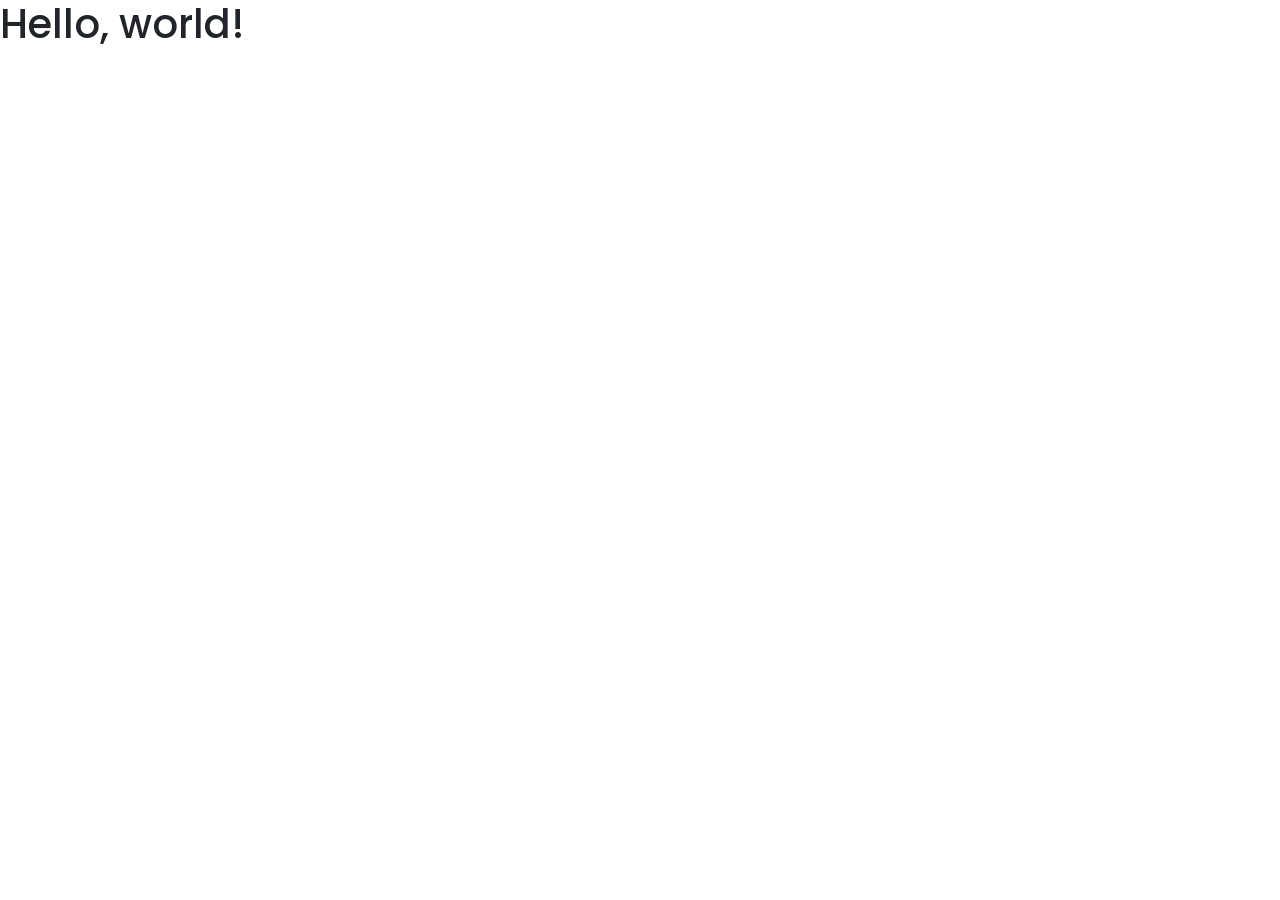
==== index.html @ f9dc4133 "v3" ====
<!doctype html>
<html lang="en">
  <head>
    <!-- Required meta tags -->
    <meta charset="utf-8">
    <meta name="viewport" content="width=device-width, initial-scale=1, shrink-to-fit=no">

    <!-- Bootstrap CSS -->
    <link rel="stylesheet" href="https://cdn.jsdelivr.net/npm/bootstrap@4.6.2/dist/css/bootstrap.min.css" integrity="sha384-xOolHFLEh07PJGoPkLv1IbcEPTNtaed2xpHsD9ESMhqIYd0nLMwNLD69Npy4HI+N" crossorigin="anonymous">

    <!-- Font Poppins -->
      <link rel="preconnect" href="https://fonts.googleapis.com">
      <link rel="preconnect" href="https://fonts.gstatic.com" crossorigin>
      <link href="https://fonts.googleapis.com/css2?family=Poppins:wght@300&display=swap" rel="stylesheet">

<!-- CSS link -->
      <link rel="stylesheet" type="text/css" href="cap1.css">

    <title>Hello, world!</title>
  </head>
  <body>
    <h1>Hello, world!</h1>





    <script src="https://cdn.jsdelivr.net/npm/jquery@3.5.1/dist/jquery.slim.min.js" integrity="sha384-DfXdz2htPH0lsSSs5nCTpuj/zy4C+OGpamoFVy38MVBnE+IbbVYUew+OrCXaRkfj" crossorigin="anonymous"></script>
    <script src="https://cdn.jsdelivr.net/npm/bootstrap@4.6.2/dist/js/bootstrap.bundle.min.js" integrity="sha384-Fy6S3B9q64WdZWQUiU+q4/2Lc9npb8tCaSX9FK7E8HnRr0Jz8D6OP9dO5Vg3Q9ct" crossorigin="anonymous"></script>

  </body>
</html>
---- cap1.css ----
body {
	font-family:'Poppins', sans-serif;
}
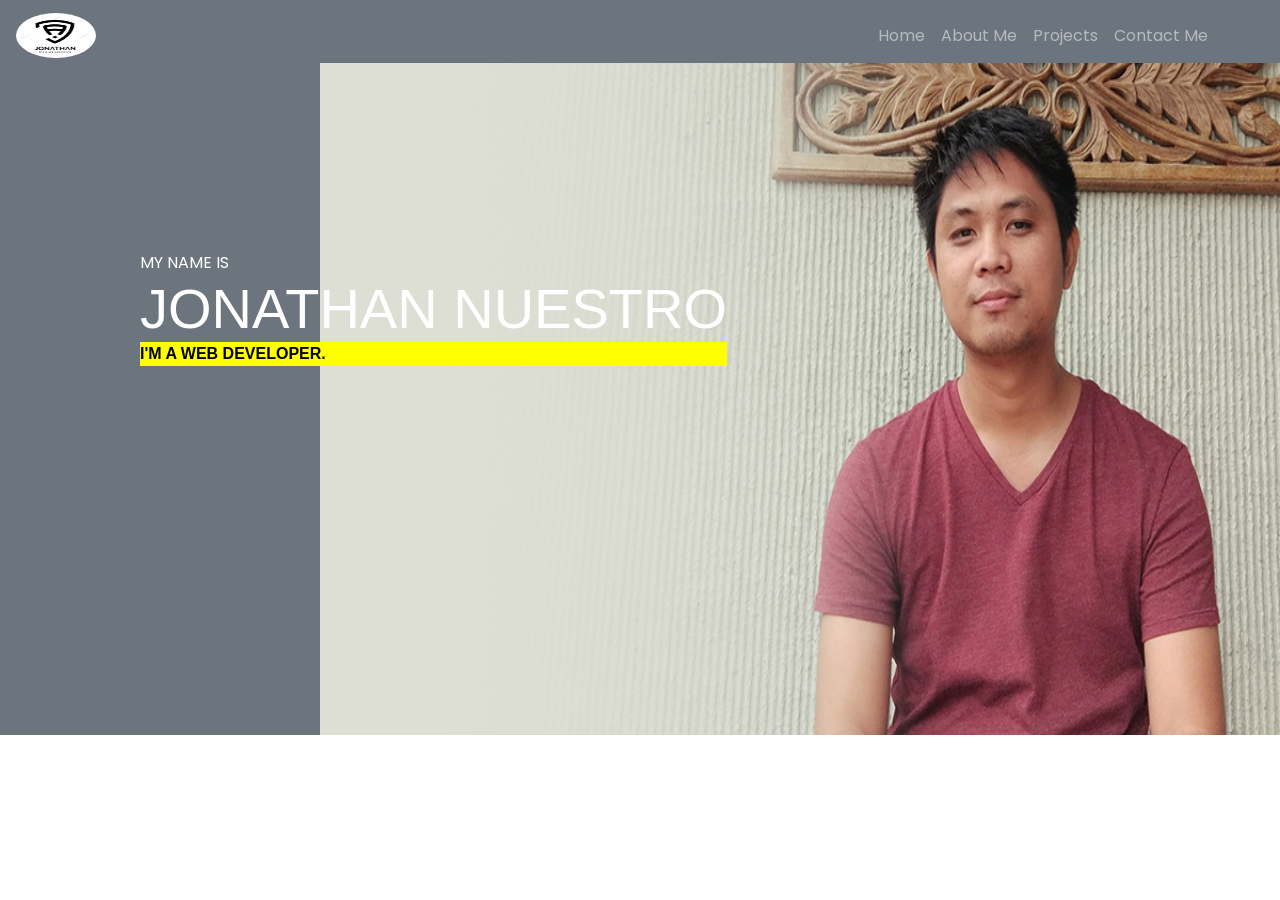
==== commit 0f56b915: "v3" ====
--- a/index.html
+++ b/index.html
@@ -5,21 +5,68 @@
     <meta charset="utf-8">
     <meta name="viewport" content="width=device-width, initial-scale=1, shrink-to-fit=no">
 
-    <!-- Bootstrap CSS -->
+<!-- Bootstrap CSS -->
     <link rel="stylesheet" href="https://cdn.jsdelivr.net/npm/bootstrap@4.6.2/dist/css/bootstrap.min.css" integrity="sha384-xOolHFLEh07PJGoPkLv1IbcEPTNtaed2xpHsD9ESMhqIYd0nLMwNLD69Npy4HI+N" crossorigin="anonymous">
 
-    <!-- Font Poppins -->
+<!-- Google Font Poppins -->
       <link rel="preconnect" href="https://fonts.googleapis.com">
       <link rel="preconnect" href="https://fonts.gstatic.com" crossorigin>
       <link href="https://fonts.googleapis.com/css2?family=Poppins:wght@300&display=swap" rel="stylesheet">
 
-<!-- CSS link -->
+<!-- CSS external -->
       <link rel="stylesheet" type="text/css" href="cap1.css">
 
-    <title>Hello, world!</title>
+    <title>Capstone One</title>
   </head>
   <body>
-    <h1>Hello, world!</h1>
+<!-- Navbar -->
+<div class="sticky-top flex-row">
+    <nav class="navbar navbar-expand-lg navbar-dark bg-secondary pb-0">
+      <a class="navbar-brand" href="https://atanpogi123.github.io/web-portfolio/"><img class="rounded-circle" width="80px" height="45px" src="./images/logo.png"></a>
+      <button class="navbar-toggler" type="button" data-toggle="collapse" data-target="#navbarNav" aria-controls="navbarNav" aria-expanded="false" aria-label="Toggle navigation">
+        <span class="navbar-toggler-icon"></span>
+      </button>
+      <div class="collapse navbar-collapse" id="navbarNav">
+        <ul class="navbar-nav ml-auto pr-lg-5">
+          <li class="nav-item">
+            <a class="nav-link" href="#home">Home</a>
+          </li>
+          <li class="nav-item">
+            <a class="nav-link" href="#about-me">About Me</a>
+          </li>
+          <li class="nav-item">
+            <a class="nav-link" href="#projects">Projects</a>
+          </li>
+          <li class="nav-item">
+            <a class="nav-link" href="#contact-me">Contact Me</a>
+          </li>
+
+        </ul>
+      </div>
+    </nav>
+ </div>   
+<!-- Navbar End -->
+
+<main class="container-fluid bg-secondary">
+    <section class="row d-flex" id="home">
+        <div class="col-12">
+                <div id="head-text">
+                    <p id="name1" class="display-5">MY NAME IS</p> 
+                    <p id="name2" class="display-4">JONATHAN NUESTRO</p>
+                    <p class="job-title display-5"><strong>I'M A WEB DEVELOPER.</strong> </p>
+                </div>
+        </div>  
+    </section>
+ <!-- End of Home page -->   
+
+</main>
+
+<!-- about ME -->
+    
+
+<!-- about ME end -->
+
+  
 
 
 
--- a/cap1.css
+++ b/cap1.css
@@ -1,3 +1,33 @@
+* {
+margin: 0;
+padding: 0;
+}
+
 body {
 	font-family:'Poppins', sans-serif;
+}
+
+#home {
+	background-image: url(./images/jonathan.jpg);
+	background-repeat: no-repeat;
+	background-position: right;
+	background-size: 75% 100%;
+	color: white;
+	min-height: 42em;
+}
+
+#head-text {
+	display: inline-grid;
+	padding-top: 15%;
+	padding-left: 10%;
+	visibility: none;
+}
+
+.job-title {
+	background-color: yellow;
+	color: black;
+}
+
+#name1, #name2 {
+	margin-bottom: 0;
 }
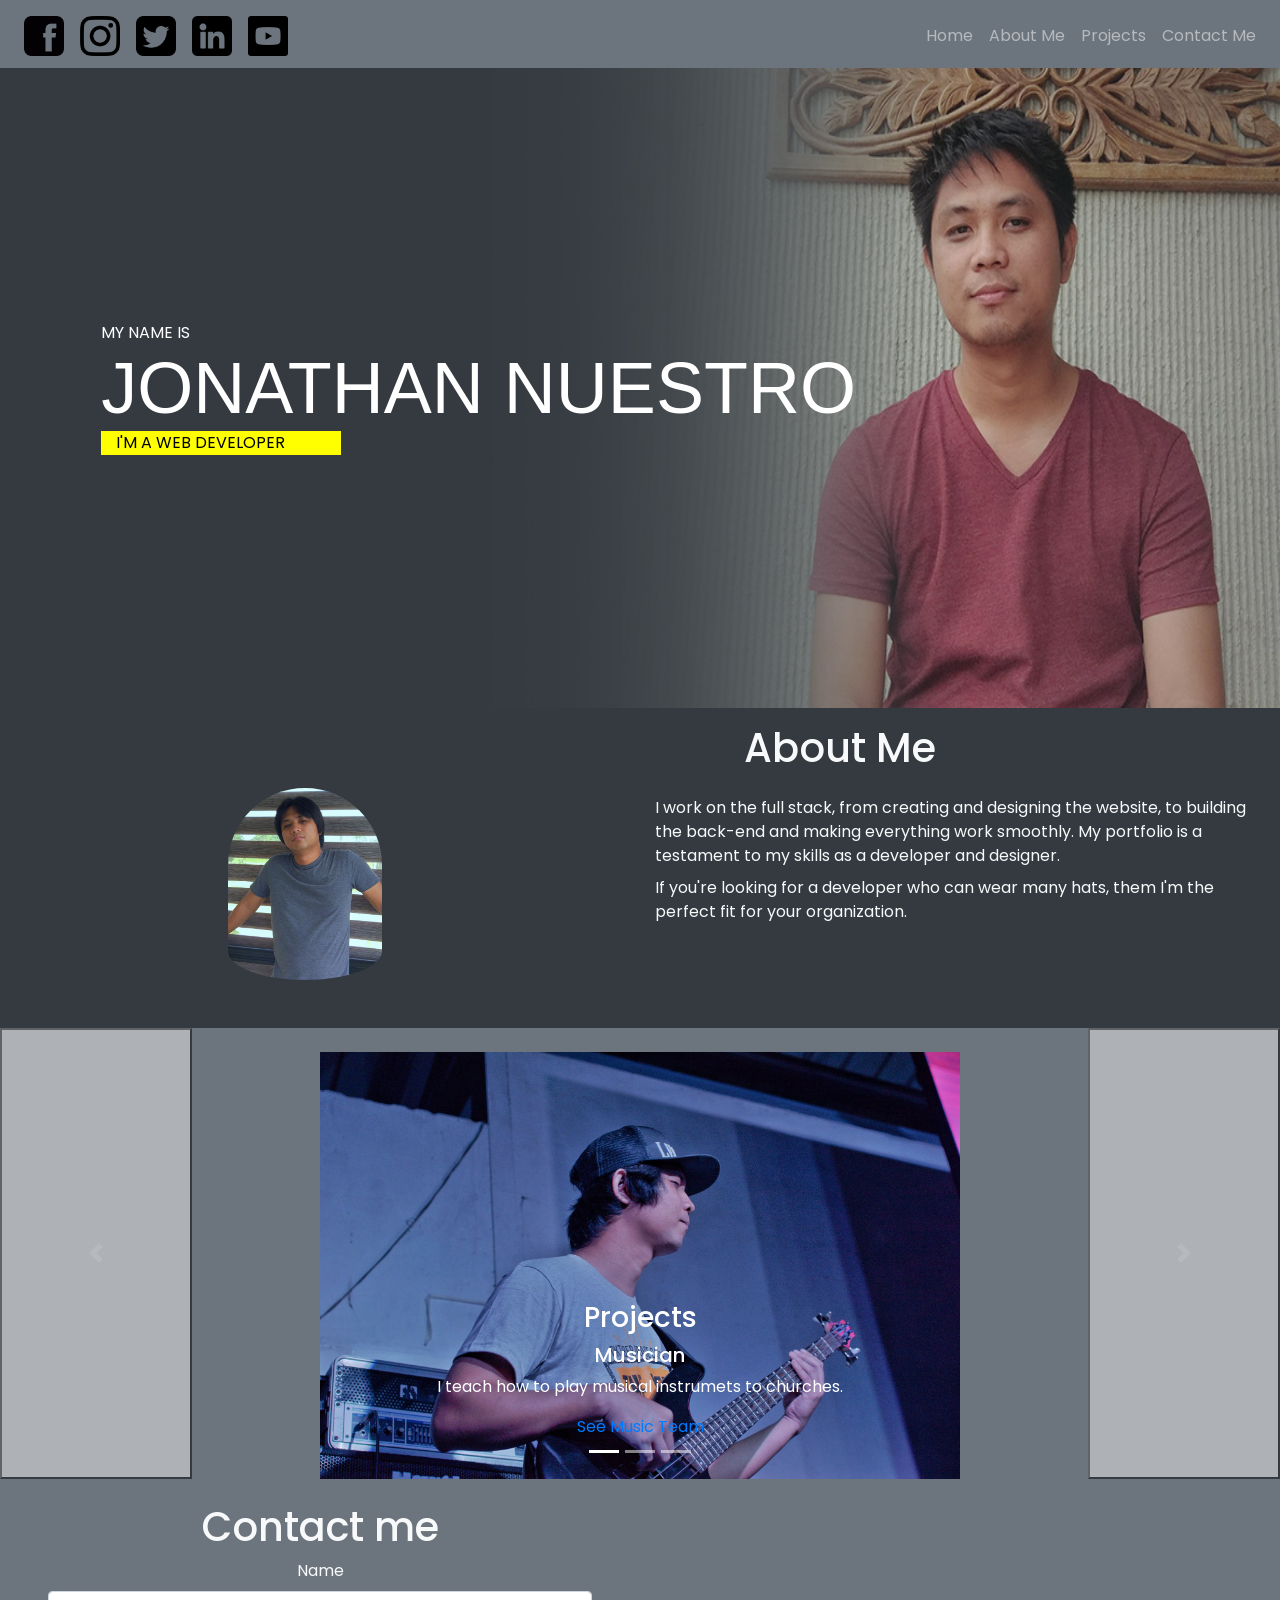
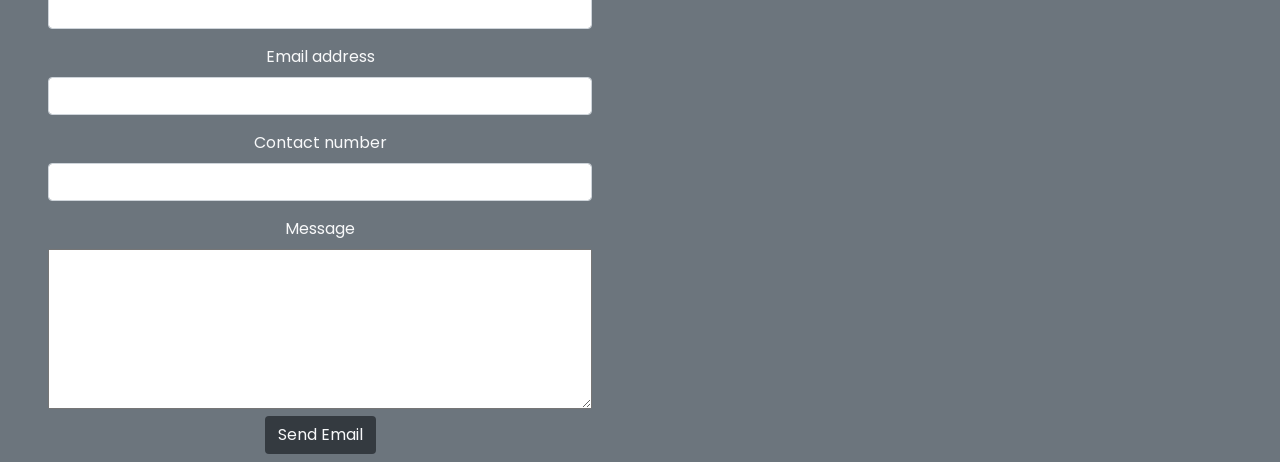
==== commit 5e6d1ef3: "final" ====
--- a/index.html
+++ b/index.html
@@ -11,23 +11,39 @@
 <!-- Google Font Poppins -->
       <link rel="preconnect" href="https://fonts.googleapis.com">
       <link rel="preconnect" href="https://fonts.gstatic.com" crossorigin>
-      <link href="https://fonts.googleapis.com/css2?family=Poppins:wght@300&display=swap" rel="stylesheet">
+      <link href="https://fonts.googleapis.com/css2?family=Poppins:wght@400;800;900&display=swap" rel="stylesheet">
 
 <!-- CSS external -->
       <link rel="stylesheet" type="text/css" href="cap1.css">
 
     <title>Capstone One</title>
   </head>
-  <body>
+  <body class="bg-secondary">
 <!-- Navbar -->
 <div class="sticky-top flex-row">
-    <nav class="navbar navbar-expand-lg navbar-dark bg-secondary pb-0">
-      <a class="navbar-brand" href="https://atanpogi123.github.io/web-portfolio/"><img class="rounded-circle" width="80px" height="45px" src="./images/logo.png"></a>
-      <button class="navbar-toggler" type="button" data-toggle="collapse" data-target="#navbarNav" aria-controls="navbarNav" aria-expanded="false" aria-label="Toggle navigation">
-        <span class="navbar-toggler-icon"></span>
-      </button>
+    <nav class="navbar navbar-expand-sm navbar-dark bg-secondary pb-0">
+        <div class="collapse navbar-collapse" id="navbarNav">
+          <ul class="navbar-nav mr-auto">
+            <li class="nav-item mr-auto">
+                <a class="nav-link" href="https://www.facebook.com/icebreak34/"><img  width="40px" height="40px" src="./images/fb.png"></a>
+            </li>
+            <li class="nav-item mr-auto">
+                <a class="nav-link" href="https://www.instagram.com/atanpogi123/"><img  width="40px" height="40px" src="./images/insta.png"></a>
+            </li>
+            <li class="nav-item mr-auto">
+                <a class="nav-link" href="https://twitter.com/jvnuestro"><img  width="40px" height="40px" src="./images/tweet.png"></a>
+            </li>
+            <li class="nav-item mr-auto">
+                <a class="nav-link" href="https://www.linkedin.com/in/jonathan-nuestro-a86a41192/"><img  width="40px" height="40px" src="./images/ln.png"></a>
+            </li>
+            <li class="nav-item mr-auto">
+                <a class="nav-link" href="https://www.youtube.com/channel/UCFL3z0j7rfOs-QZOILYJuqA"><img  width="40px" height="40px" src="./images/yt2.png"></a>
+            </li>
+
+          </ul>
+        </div>
       <div class="collapse navbar-collapse" id="navbarNav">
-        <ul class="navbar-nav ml-auto pr-lg-5">
+        <ul class="navbar-nav ml-auto">
           <li class="nav-item">
             <a class="nav-link" href="#home">Home</a>
           </li>
@@ -47,25 +63,163 @@
  </div>   
 <!-- Navbar End -->
 
-<main class="container-fluid bg-secondary">
+<main class="container-fluid bg-dark mt-1 pl-0">
     <section class="row d-flex" id="home">
         <div class="col-12">
                 <div id="head-text">
                     <p id="name1" class="display-5">MY NAME IS</p> 
-                    <p id="name2" class="display-4">JONATHAN NUESTRO</p>
-                    <p class="job-title display-5"><strong>I'M A WEB DEVELOPER.</strong> </p>
+                    <p id="name2" class="display-3">JONATHAN NUESTRO</p>
+                    <p class="job-title display-5">I'M A WEB DEVELOPER</p>
                 </div>
         </div>  
     </section>
+</main>
  <!-- End of Home page -->   
 
-</main>
-
-<!-- about ME -->
+ <!-- About Me -->
+   <div class="container-fluid bg-dark" id="about-me">
+        <h1  class="align-content-right text-light offset-7 pt-3 d-none d-md-flex">About Me</h1>
+        <div class="text-light row">
+            <div class="col-md-4 justify-content-center justify-content-lg-start align-items-center offset-2 mt-2">
+                <img id="profile"src="./images/jonathan4.jpg">
+            </div>
+            <div class="bg-dark pt-3 pb-3 col-6 ml-auto d-none d-md-inline-block">
+                I work on the full stack, from creating and designing the website, to building the back-end and making everything work smoothly. My portfolio is a testament to my skills as a developer and designer.<div class="pt-2"></div>
+                If you're looking for a developer who can wear many hats, them I'm the perfect fit for your organization.
+            </div>        
+            
+        </div>
+        
+    </div>
+
+
+ <!-- About me end-->
+
+
+
+<!-- Projects-->
     
-
-<!-- about ME end -->
-
+    <div id="carouselExampleCaptions" class="carousel slide" data-ride="carousel">
+  <ol class="carousel-indicators">
+    <li data-target="#carouselExampleCaptions" data-slide-to="0" class="active"></li>
+    <li data-target="#carouselExampleCaptions" data-slide-to="1"></li>
+    <li data-target="#carouselExampleCaptions" data-slide-to="2"></li>
+  </ol>
+  <div id="projects" class="carousel-inner pt-4">
+    <div class="carousel-item active">
+      <img id="proj" src="./images/guitar.png" class="d-block w-50 h-25 offset-3" alt="...">
+      <div class="carousel-caption center-block">
+        <h3>Projects</h3>
+        <h5>Musician</h5>
+        <p>I teach how to play musical instrumets to churches.</p>
+        <a href="https://www.facebook.com/groups/337254733453831">See Music Team</a>
+      </div>
+    </div>
+    <div class="carousel-item">
+      <img id="proj" src="./images/type.jpg" class="d-block w-50 h-25 offset-3" alt="...">
+      <div class="carousel-caption d-block">
+        <h3>Projects</h3>
+        <h5>Virtual Assistant</h5>
+        <p>I work as a dispatch virtual assistant at a furniture store.</p>
+        <a href="https://www.luxoliving.com.au/">See Store</a>
+      </div>
+    </div>
+    <div class="carousel-item">
+      <img id="proj" src="./images/web.jpg" class="d-block w-50 h-25 offset-3" alt="...">
+      <div class="carousel-caption d-block">
+        <h3>Projects</h3>
+        <h5>Web developer</h5>
+        <p>I finished by first captone at Zuitt Bootcamp</p>
+        <a href="https://zuitt.co/?gclid=CjwKCAjw3qGYBhBSEiwAcnTRLkpnDhhGvl778_yU4U1Lwnnhts39M5RMxSJnMHbZsWuUr_wyMUzsWBoCGaUQAvD_BwE">See Project</a>
+      </div>
+    </div>
+  </div>
+  <button class="carousel-control-prev" type="button" data-target="#carouselExampleCaptions" data-slide="prev">
+    <span class="carousel-control-prev-icon" aria-hidden="true"></span>
+    <span class="sr-only">Previous</span>
+  </button>
+  <button class="carousel-control-next" type="button" data-target="#carouselExampleCaptions" data-slide="next">
+    <span class="carousel-control-next-icon" aria-hidden="true"></span>
+    <span class="sr-only">Next</span>
+  </button>
+</div>
+   
+
+<!-- Projects end -->
+
+<!-- Contact Me -->
+    <div class="container-fluid text-center pt-4">
+          <div class="row">
+              <div class="order-1 bg-secondary container-fluid col-lg-6 col-md-8 col-sm-12 text-light d-md-flex">
+              <form class="container-fluid text-center px-2 pb-2 text-light col-sm-12 col-md-8 col-xl-11">
+                  <div class="form-group" id="contact-me">
+                    <h1>Contact me</h1>
+                    <label for="name">Name</label>
+                    <input type="type" class="form-control" id="name"></div>
+                  <div class="form-group">
+                    <label for="exampleInputEmail1">Email address</label>
+                    <input type="email" class="form-control" id="exampleInputEmail1" aria-describedby="emailHelp">
+                  
+                </div>
+                <div class="form-group">
+                    <label for="phone">Contact number</label>
+                    <input type="number" class="form-control" id="phone">
+                  </div>
+                      <div class="dropdown-menu">
+                          <a class="dropdown-item" href="#">Money</a>
+                          <a class="dropdown-item" href="#">More money</a>
+                      </div>
+                <div>
+                  <label class="text-light" for="message">Message</label><div></div>
+                  <textarea id="text-area" class="col-12">
+                  </textarea>
+                  </div>
+
+          <!-- Button trigger modal -->
+          <button type="button" class="btn btn-white   text-light bg-dark rounded" data-toggle="modal" data-target="#staticBackdrop">
+            Send Email
+          </button>
+
+          <!-- Modal -->
+          <div class="modal fade text-dark" id="staticBackdrop" data-backdrop="static" data-keyboard="false" tabindex="-1" aria-labelledby="staticBackdropLabel" aria-hidden="true">
+            <div class="modal-dialog">
+              <div class="modal-content">
+                <div class="modal-header">
+                  <h5 class="modal-title" id="staticBackdropLabel">Thank you for contacting us</h5>
+                  <button type="button" class="close" data-dismiss="modal" aria-label="Close">
+                    <span aria-hidden="true">&times;</span>
+                  </button>
+                </div>
+                <div class="modal-body">
+                  Message succesfully sent
+                </div>
+                <div class="modal-footer">
+                  <button type="button" class="btn btn-secondary" data-dismiss="modal">Close</button>
+
+                </div>
+              </div>
+            </div>
+          </div>
+
+
+            </div>
+
+
+            <div class="order-2 col-12 col-lg-6">
+              <iframe class="d-lg-block d-none" id="map" src="https://www.google.com/maps/embed?pb=!1m18!1m12!1m3!1d3869.49373178893!2d120.91515921744387!3d14.107036800000007!2m3!1f0!2f0!3f0!3m2!1i1024!2i768!4f13.1!3m3!1m2!1s0x33bd77eca8c2494f%3A0xc28e643f0754323e!2sPatutong%20Malaki%20South%2C%20Tagaytay%2C%20Cavite!5e0!3m2!1sen!2sph!4v1661507767606!5m2!1sen!2sph" width="600" height="450" style="border:0;" allowfullscreen="" loading="lazy" referrerpolicy="no-referrer-when-downgrade"></iframe>
+            </div>
+
+
+
+
+
+            
+          </div>
+      
+    </div>
+          
+
+<!-- Contact Me End -->
   
 
 
--- a/cap1.css
+++ b/cap1.css
@@ -8,26 +8,50 @@
 }
 
 #home {
-	background-image: url(./images/jonathan.jpg);
+	background-image: url(./images/jonathan2.jpg);
 	background-repeat: no-repeat;
 	background-position: right;
 	background-size: 75% 100%;
 	color: white;
-	min-height: 42em;
+	min-height: 40em;
 }
 
 #head-text {
 	display: inline-grid;
-	padding-top: 15%;
-	padding-left: 10%;
+	padding-top: 20%;
+	padding-left: 8%;
 	visibility: none;
 }
 
 .job-title {
 	background-color: yellow;
 	color: black;
+	width: 15em;
+	padding-left: 15px;
 }
 
 #name1, #name2 {
 	margin-bottom: 0;
+}
+
+#name2 {
+	font-family: 'poppins black 900', sans-serif;
+}
+
+#text-area {
+	min-height: 10em;
+}
+#map {
+	padding-top: 74px;
+}
+
+#profile {
+	max-height: 15em;
+	max-width: 15em;
+	border-radius: 20em;
+	padding-bottom: 3em;
+}
+
+#proj {
+	
 }
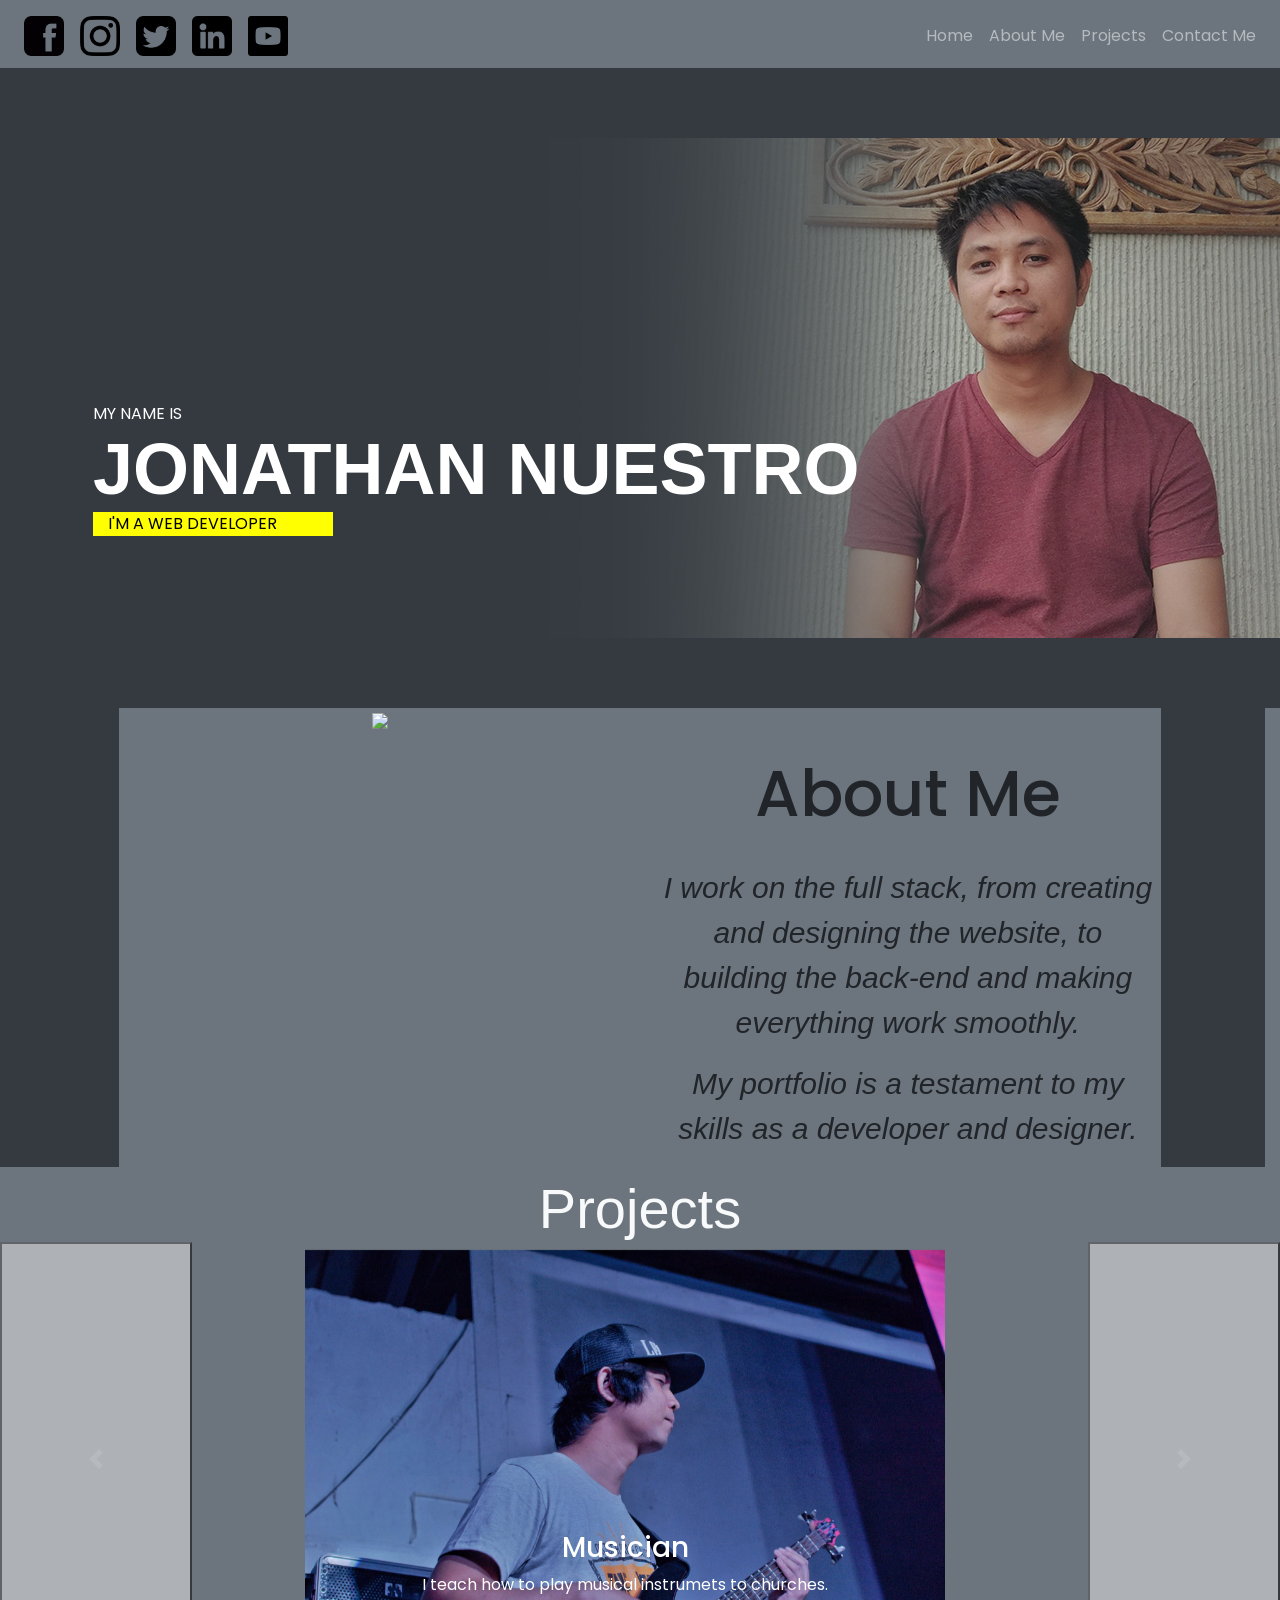
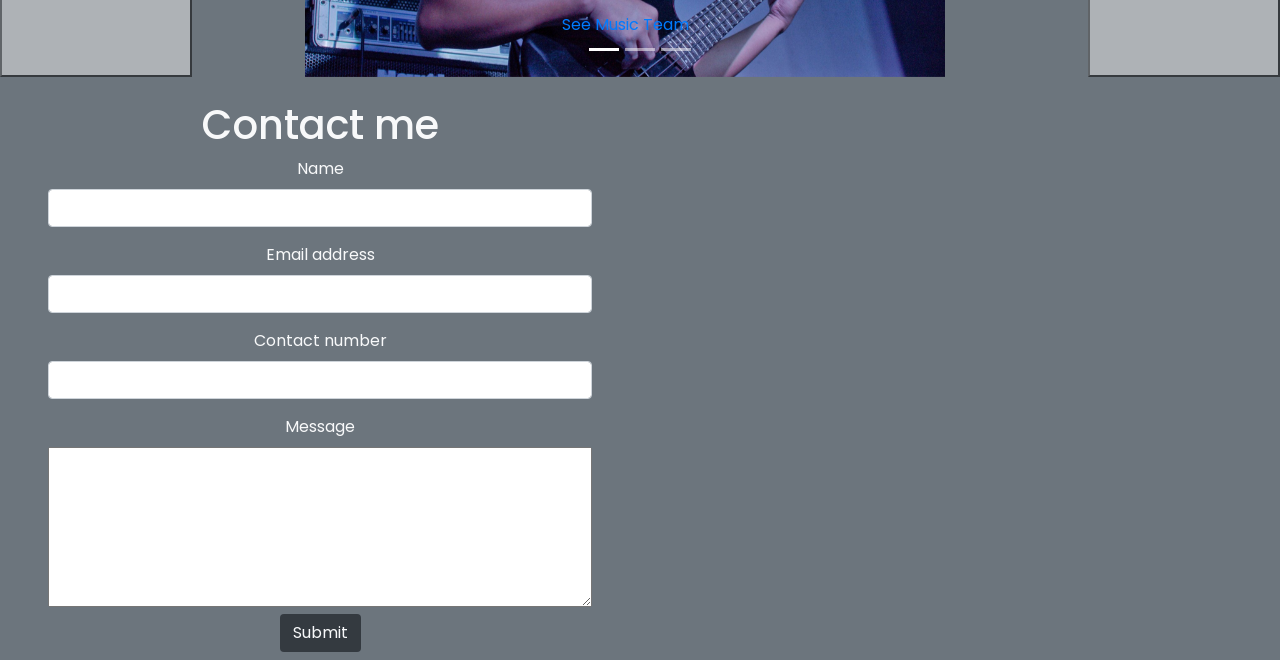
==== commit 97552af1: "final capstone1" ====
--- a/index.html
+++ b/index.html
@@ -20,6 +20,12 @@
   </head>
   <body class="bg-secondary">
 <!-- Navbar -->
+
+
+ 
+
+<!-- end of navbar ttesting -->
+
 <div class="sticky-top flex-row">
     <nav class="navbar navbar-expand-sm navbar-dark bg-secondary pb-0">
         <div class="collapse navbar-collapse" id="navbarNav">
@@ -65,11 +71,47 @@
 
 <main class="container-fluid bg-dark mt-1 pl-0">
     <section class="row d-flex" id="home">
-        <div class="col-12">
+          <div class="col-12 container-fluid" id="home-title2">
+                <div class="d-md-none" id="head-text2 justify-content-center">
+                    <p id="name1" class="d-md-none">MY NAME IS</p> 
+                    <p id="name2" class="d-md-none display-5">JONATHAN NUESTRO</p>
+                    <p class="d-md-none job-title2">I'M A WEB DEVELOPER</p>
+                </div>
+
+                <div class="">
+  <button id="nav2" class="btn btn-primary d-md-none bg-transparent border-0 position-sticky" type="button" data-toggle="collapse" data-target="#collapseWidthExample" aria-expanded="false" aria-controls="collapseWidthExample">
+    =
+  </button>
+                </div>
+                      <div">
+                        <div class="collapse width " id="collapseWidthExample">
+                          <div class="card card-body position-absolute bg-transparent">
+                              <ul class="navbar-nav m-1">
+                                <li class="nav-item">
+                                  <a class="nav-link text-white" href="#home">Home</a>
+                                </li>
+                                <li class="nav-item">
+                                  <a class="nav-link text-white" href="#about-me">About Me</a>
+                                </li>
+                                <li class="nav-item">
+                                  <a class="nav-link text-white" href="#projects">Projects</a>
+                                </li>
+                                <li class="nav-item">
+                                  <a class="nav-link text-white" href="#contact-me">Contact Me</a>
+                                </li>
+
+                              </ul>
+                          </div>
+                        </div>
+               </div>
+
+                          </div> 
+
+        <div class="col-12" id="home-title">
                 <div id="head-text">
-                    <p id="name1" class="display-5">MY NAME IS</p> 
-                    <p id="name2" class="display-3">JONATHAN NUESTRO</p>
-                    <p class="job-title display-5">I'M A WEB DEVELOPER</p>
+                    <p id="name1" class="d-none d-md-flex display-5">MY NAME IS</p> 
+                    <p id="name2" class="d-none d-md-inline display-3">JONATHAN NUESTRO</p>
+                    <p class="d-none d-md-flex job-title display-5">I'M A WEB DEVELOPER</p>
                 </div>
         </div>  
     </section>
@@ -77,17 +119,21 @@
  <!-- End of Home page -->   
 
  <!-- About Me -->
-   <div class="container-fluid bg-dark" id="about-me">
-        <h1  class="align-content-right text-light offset-7 pt-3 d-none d-md-flex">About Me</h1>
-        <div class="text-light row">
-            <div class="col-md-4 justify-content-center justify-content-lg-start align-items-center offset-2 mt-2">
-                <img id="profile"src="./images/jonathan4.jpg">
-            </div>
-            <div class="bg-dark pt-3 pb-3 col-6 ml-auto d-none d-md-inline-block">
-                I work on the full stack, from creating and designing the website, to building the back-end and making everything work smoothly. My portfolio is a testament to my skills as a developer and designer.<div class="pt-2"></div>
-                If you're looking for a developer who can wear many hats, them I'm the perfect fit for your organization.
-            </div>        
-            
+   <div class="container-fluid bg-secondary pr-0 mr-0" id="about-me">
+        <div class="row bg-dark container-fluid mr-0 pr-0" id="about-me-row">
+            <div class="offset-1 col-5 bg-secondary d-none d-md-inline-block text-md-center">
+              <img class="img-fluid" src="./images/jonathan5.png">
+            </div>
+            <div class="col-11 col-md-5 bg-secondary text-md-center pr-0 mr-0">
+              <h1 class="mt-md-5 mt-0" id="about-me-head">About Me</h1>
+                  <p id="about-me-text" class="mt-4 pt-2">
+              I work on the full stack, from creating and designing the website, to building the back-end and making everything work smoothly. 
+                  </p>
+                  <p id="about-me-text">
+                    My portfolio is a testament to my skills as a developer and designer.
+                  </p>
+            </div>
+
         </div>
         
     </div>
@@ -95,22 +141,22 @@
 
  <!-- About me end-->
 
+ <h1 id="project-head" class="mt-1 pt-1 mb-0 pb-0 text-center text-light display-4">Projects</h1>
 
 
 <!-- Projects-->
     
-    <div id="carouselExampleCaptions" class="carousel slide" data-ride="carousel">
+    <div id="carouselExampleCaptions" class="carousel slide mt-0" data-ride="carousel">
   <ol class="carousel-indicators">
     <li data-target="#carouselExampleCaptions" data-slide-to="0" class="active"></li>
     <li data-target="#carouselExampleCaptions" data-slide-to="1"></li>
     <li data-target="#carouselExampleCaptions" data-slide-to="2"></li>
   </ol>
-  <div id="projects" class="carousel-inner pt-4">
-    <div class="carousel-item active">
+  <div id="projects" class="carousel-inner pt-2">
+    <div class="carousel-item active row">
       <img id="proj" src="./images/guitar.png" class="d-block w-50 h-25 offset-3" alt="...">
-      <div class="carousel-caption center-block">
-        <h3>Projects</h3>
-        <h5>Musician</h5>
+      <div class="carousel-caption d-block">
+        <h3>Musician</h3>
         <p>I teach how to play musical instrumets to churches.</p>
         <a href="https://www.facebook.com/groups/337254733453831">See Music Team</a>
       </div>
@@ -118,7 +164,6 @@
     <div class="carousel-item">
       <img id="proj" src="./images/type.jpg" class="d-block w-50 h-25 offset-3" alt="...">
       <div class="carousel-caption d-block">
-        <h3>Projects</h3>
         <h5>Virtual Assistant</h5>
         <p>I work as a dispatch virtual assistant at a furniture store.</p>
         <a href="https://www.luxoliving.com.au/">See Store</a>
@@ -127,9 +172,8 @@
     <div class="carousel-item">
       <img id="proj" src="./images/web.jpg" class="d-block w-50 h-25 offset-3" alt="...">
       <div class="carousel-caption d-block">
-        <h3>Projects</h3>
         <h5>Web developer</h5>
-        <p>I finished by first captone at Zuitt Bootcamp</p>
+        <p>I finished by first capstone at Zuitt Bootcamp</p>
         <a href="https://zuitt.co/?gclid=CjwKCAjw3qGYBhBSEiwAcnTRLkpnDhhGvl778_yU4U1Lwnnhts39M5RMxSJnMHbZsWuUr_wyMUzsWBoCGaUQAvD_BwE">See Project</a>
       </div>
     </div>
@@ -150,8 +194,8 @@
 <!-- Contact Me -->
     <div class="container-fluid text-center pt-4">
           <div class="row">
-              <div class="order-1 bg-secondary container-fluid col-lg-6 col-md-8 col-sm-12 text-light d-md-flex">
-              <form class="container-fluid text-center px-2 pb-2 text-light col-sm-12 col-md-8 col-xl-11">
+              <div class="order-1 bg-secondary container-fluid col-lg-6 col-md-12 col-sm-12 text-light d-md-flex">
+              <form class="container-fluid text-center px-2 pb-2 text-light col-sm-12 col-md-11 col-xl-11">
                   <div class="form-group" id="contact-me">
                     <h1>Contact me</h1>
                     <label for="name">Name</label>
@@ -177,7 +221,7 @@
 
           <!-- Button trigger modal -->
           <button type="button" class="btn btn-white   text-light bg-dark rounded" data-toggle="modal" data-target="#staticBackdrop">
-            Send Email
+            Submit
           </button>
 
           <!-- Modal -->
@@ -191,7 +235,7 @@
                   </button>
                 </div>
                 <div class="modal-body">
-                  Message succesfully sent
+                  Congratulations. You won $100,000.00!!!
                 </div>
                 <div class="modal-footer">
                   <button type="button" class="btn btn-secondary" data-dismiss="modal">Close</button>
--- a/cap1.css
+++ b/cap1.css
@@ -7,17 +7,41 @@
 	font-family:'Poppins', sans-serif;
 }
 
+#home-title {
+	max-width: 67%;
+	max-height: 15%;
+	margin-left: 2%;
+	margin-top: 0;
+	padding-top: 0;
+}
+
+#home-title2 {
+	display: float;
+	max-width: 55%;
+	max-height: 2%;
+	margin-left: 2%;
+	padding-top: 10px;
+	position: relative;
+}
+
 #home {
 	background-image: url(./images/jonathan2.jpg);
 	background-repeat: no-repeat;
 	background-position: right;
-	background-size: 75% 100%;
+	background-size: 100;
 	color: white;
 	min-height: 40em;
 }
 
 #head-text {
 	display: inline-grid;
+	padding-top: 20%;
+	padding-left: 8%;
+	visibility: none;
+}
+
+#head-text2{
+	display: inline-flex
 	padding-top: 20%;
 	padding-left: 8%;
 	visibility: none;
@@ -30,12 +54,20 @@
 	padding-left: 15px;
 }
 
+.job-title2 {
+	background-color: yellow;
+	color: black;
+	width: 12em;
+	padding-left: 15px;
+}
+
 #name1, #name2 {
 	margin-bottom: 0;
 }
 
 #name2 {
 	font-family: 'poppins black 900', sans-serif;
+	font-weight: bold;
 }
 
 #text-area {
@@ -52,6 +84,20 @@
 	padding-bottom: 3em;
 }
 
-#proj {
-	
-}+#nav-small {
+	max-height: 50px;
+}
+
+#about-me-head {
+	text-align: center;
+	font-size: 4em;
+}
+
+#about-me-text {
+	font-family: sans-serif;
+	font-size: 30px;
+	padding-left: 5px;
+	padding-right: 5px;
+	font-style: italic;
+}
+
